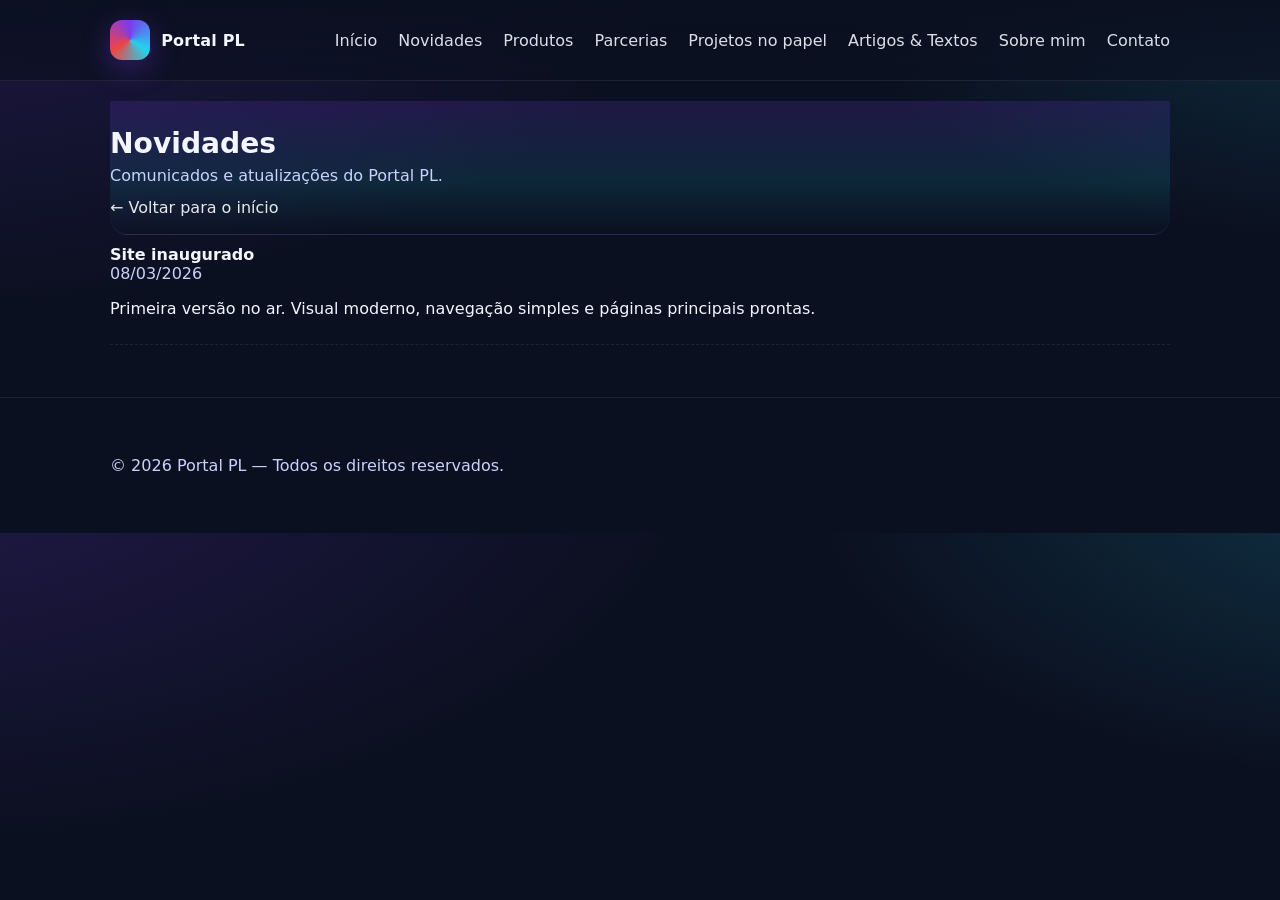
==== novidades/index.html @ f37eb790 "Add files via upload" ====
<!doctype html><html lang="pt-br"><head><meta charset="utf-8"/><meta name="viewport" content="width=device-width, initial-scale=1"/><title>Novidades · Portal PL</title><link rel="stylesheet" href="../assets/css/styles.css"/></head><body><header class="header"><div class="container nav"><div class="brand"><div class="logo"></div><span>Portal PL</span></div>
<nav>
      <a href="../index.html">Início</a>
      <a href="../novidades/index.html">Novidades</a>
      <a href="../produtos/index.html">Produtos</a>
      <a href="../parcerias/index.html">Parcerias</a>
      <a href="../projetos-no-papel/index.html">Projetos no papel</a>
      <a href="../artigos-textos/index.html">Artigos & Textos</a>
      <a href="../sobre.html">Sobre mim</a>
      <a href="../contato.html">Contato</a>
    </nav>
</div></header><main class="container"><section class="panel-top"><h1>Novidades</h1><p>Comunicados e atualizações do Portal PL.</p><a class="back" href="../index.html">← Voltar para o início</a></section><ul class="list"><li><strong>Site inaugurado</strong><div class="muted" style="color:var(--muted)">08/03/2026</div><p>Primeira versão no ar. Visual moderno, navegação simples e páginas principais prontas.</p></li></ul></main><footer class="footer"><div class="container"><p>© 2026 Portal PL — Todos os direitos reservados.</p></div></footer><script src="../assets/js/app.js"></script></body></html>
---- assets/css/styles.css ----
:root{--bg:#0b1020;--text:#f3f6ff;--muted:#c9d2ff;--brand:#7c3aed;--brand2:#22d3ee;--brand3:#ef4444;--card:#0f1630;--border:rgba(255,255,255,.08);--shadow:0 10px 30px rgba(0,0,0,.35)}
*{box-sizing:border-box}html,body{margin:0;padding:0;background:radial-gradient(1400px 700px at -10% -20%, rgba(124,58,237,.22), transparent 60%), radial-gradient(1200px 600px at 110% -10%, rgba(34,211,238,.18), transparent 50%), var(--bg); color:var(--text); font-family:system-ui,-apple-system,Segoe UI,Roboto,Ubuntu,"Helvetica Neue",Arial}
img{max-width:100%;display:block}.container{max-width:1100px;margin:0 auto;padding:1.25rem}
.header{position:sticky;top:0;z-index:50;background:linear-gradient(180deg, rgba(11,16,32,.95), rgba(11,16,32,.65)); border-bottom:1px solid var(--border); backdrop-filter: blur(6px)}
.nav{display:flex;align-items:center;justify-content:space-between}.brand{display:flex;align-items:center;gap:.7rem;font-weight:800;letter-spacing:.2px}.brand .logo{width:40px;height:40px;border-radius:12px;background:conic-gradient(from 0deg,var(--brand),var(--brand2),var(--brand3),var(--brand)); box-shadow:0 8px 28px rgba(124,58,237,.35)}nav a{color:var(--text);text-decoration:none;margin-left:1rem;opacity:.9}nav a:hover{opacity:1}nav a.active{border-bottom:2px solid var(--brand2);padding-bottom:.35rem}
.hero{display:grid;grid-template-columns:1.1fr 1fr;gap:2rem;padding:2.2rem 0 1.2rem;align-items:center}.kicker{color:var(--brand2);text-transform:uppercase;letter-spacing:.14em;font-size:.78rem}.title{font-weight:900;line-height:1.05;font-size:clamp(2rem,3.2vw,3.2rem)}.subtitle{color:var(--muted);margin-top:.7rem;max-width:60ch}.btns{display:flex;gap:1rem;margin-top:1.2rem;flex-wrap:wrap}.btn{background:linear-gradient(135deg,var(--brand),var(--brand2)); color:#001018;font-weight:800;text-decoration:none;padding:.9rem 1.1rem;border-radius:14px;box-shadow:0 8px 30px rgba(124,58,237,.25)}.btn.ghost{background:transparent;border:1px solid var(--border);color:var(--text)}.cover{border-radius:16px;box-shadow:var(--shadow);height:320px;object-fit:cover}
.section{padding:1.6rem 0}.section h2{font-size:1.5rem;margin:.2rem 0 1rem}
.grid{display:grid;gap:1.2rem;grid-template-columns:repeat(auto-fit,minmax(260px,1fr))}.card{background:linear-gradient(180deg,rgba(255,255,255,.02),rgba(255,255,255,.01));border:1px solid var(--border);border-radius:16px;overflow:hidden;box-shadow:var(--shadow)}.card .cover{height:160px;object-fit:cover}.card .content{padding:1rem}.card h3{margin:.3rem 0 .4rem;font-size:1.08rem}.card p{color:var(--muted)}
.panel-top{background:linear-gradient(180deg,rgba(124,58,237,.18),rgba(34,211,238,.12) 60%, transparent 100%); border-bottom:1px solid var(--border); padding:1.6rem 0 1.1rem; border-radius:0 0 18px 18px}.panel-top h1{margin:0;font-size:clamp(1.4rem,2.2vw,2rem)}.panel-top p{margin:.4rem 0 0;color:var(--muted)}.back{display:inline-block;margin-top:.8rem;color:#fff;text-decoration:none;opacity:.9}.back:hover{opacity:1}
.list{list-style:none;padding:0;margin:0}.list li{padding:.6rem 0;border-bottom:1px dashed var(--border)}.tag{display:inline-block;font-size:.75rem;padding:.2rem .5rem;border-radius:999px;border:1px solid var(--border);color:var(--muted)}
input,textarea{background:rgba(255,255,255,.02);border:1px solid var(--border);border-radius:12px;padding:.75rem .95rem;color:var(--text);width:100%}label{font-size:.95rem;color:var(--muted)}.form{display:grid;gap:.9rem;max-width:640px}
.footer{border-top:1px solid var(--border);color:var(--muted);padding:1.4rem 0;margin-top:2rem}
@media (max-width:860px){.hero{grid-template-columns:1fr}.cover{height:220px}}
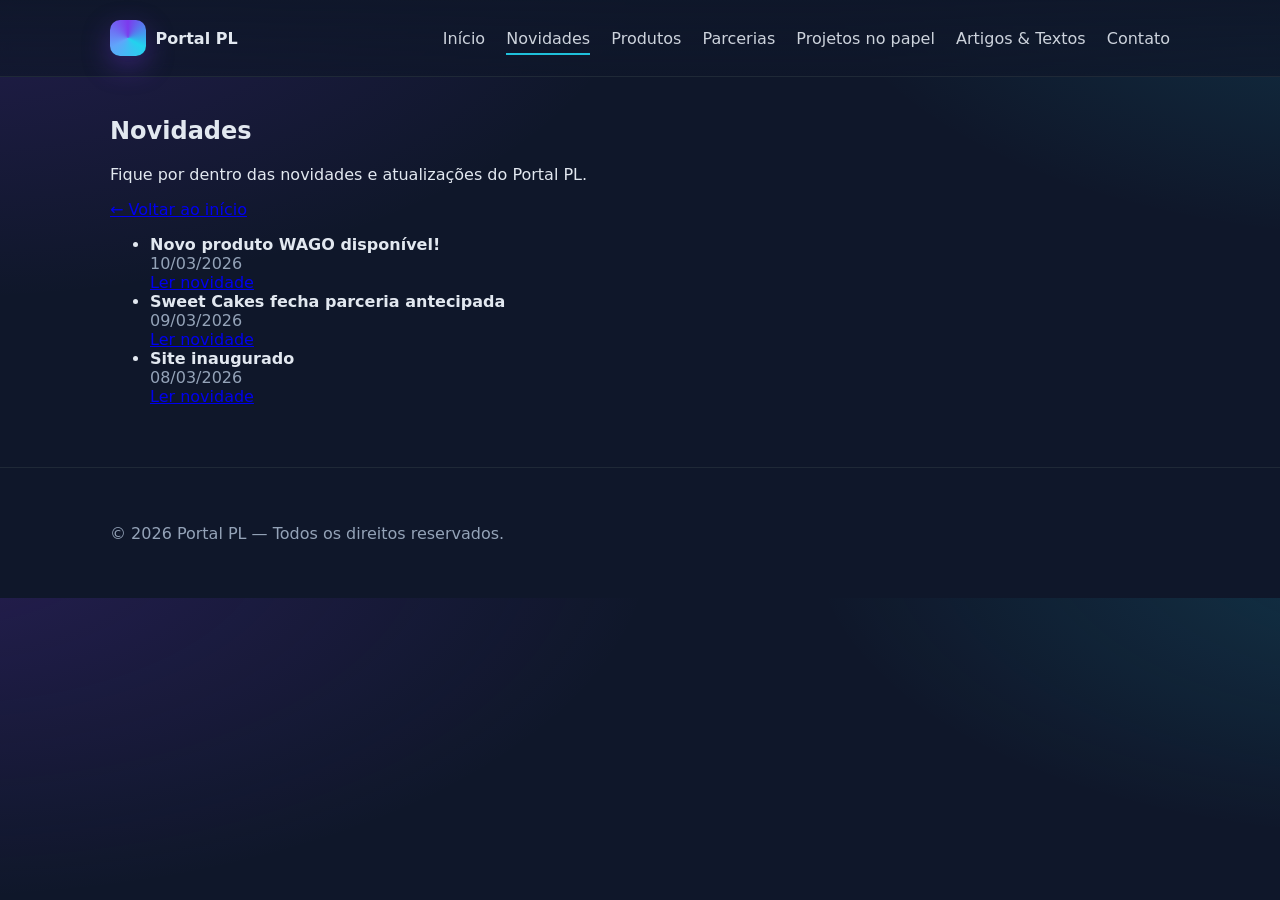
==== commit aac761df: "Add files via upload" ====
--- a/novidades/index.html
+++ b/novidades/index.html
@@ -1,12 +1,51 @@
-<!doctype html><html lang="pt-br"><head><meta charset="utf-8"/><meta name="viewport" content="width=device-width, initial-scale=1"/><title>Novidades · Portal PL</title><link rel="stylesheet" href="../assets/css/styles.css"/></head><body><header class="header"><div class="container nav"><div class="brand"><div class="logo"></div><span>Portal PL</span></div>
+
+<!doctype html>
+<html lang="pt-br">
+<head>
+<meta charset="utf-8">
+<title>Novidades · Portal PL</title>
+<link rel="stylesheet" href="../assets/css/styles.css">
+</head>
+<body>
+<header class="header"><div class="container nav"><div class="brand"><div class="logo"></div><span>Portal PL</span></div>
 <nav>
-      <a href="../index.html">Início</a>
-      <a href="../novidades/index.html">Novidades</a>
-      <a href="../produtos/index.html">Produtos</a>
-      <a href="../parcerias/index.html">Parcerias</a>
-      <a href="../projetos-no-papel/index.html">Projetos no papel</a>
-      <a href="../artigos-textos/index.html">Artigos & Textos</a>
-      <a href="../sobre.html">Sobre mim</a>
-      <a href="../contato.html">Contato</a>
-    </nav>
-</div></header><main class="container"><section class="panel-top"><h1>Novidades</h1><p>Comunicados e atualizações do Portal PL.</p><a class="back" href="../index.html">← Voltar para o início</a></section><ul class="list"><li><strong>Site inaugurado</strong><div class="muted" style="color:var(--muted)">08/03/2026</div><p>Primeira versão no ar. Visual moderno, navegação simples e páginas principais prontas.</p></li></ul></main><footer class="footer"><div class="container"><p>© 2026 Portal PL — Todos os direitos reservados.</p></div></footer><script src="../assets/js/app.js"></script></body></html>+<a href="../index.html">Início</a>
+<a href="index.html" class="active">Novidades</a>
+<a href="../produtos/index.html">Produtos</a>
+<a href="../parcerias/index.html">Parcerias</a>
+<a href="../projetos-no-papel/index.html">Projetos no papel</a>
+<a href="../artigos-textos/index.html">Artigos & Textos</a>
+
+<a href="../contato.html">Contato</a>
+</nav></div></header>
+
+<main class="container">
+<section class="panel-top">
+<h1>Novidades</h1>
+<p>Fique por dentro das novidades e atualizações do Portal PL.</p>
+<a class="back" href="../index.html">← Voltar ao início</a>
+</section>
+
+<ul class="list">
+<li>
+  <strong>Novo produto WAGO disponível!</strong><br>
+  <span style="color:var(--muted)">10/03/2026</span><br>
+  <a href="wago-novo-produto.html">Ler novidade</a>
+</li>
+  <li>
+    <strong>Sweet Cakes fecha parceria antecipada</strong><br>
+    <span style="color:var(--muted)">09/03/2026</span><br>
+    <a href="sweet-cakes.html">Ler novidade</a>
+  </li>
+  <li>
+    <strong>Site inaugurado</strong><br>
+    <span style="color:var(--muted)">08/03/2026</span><br>
+    <a href="post-exemplo.html">Ler novidade</a>
+  </li>
+</ul>
+</main>
+
+<footer class="footer"><div class="container"><p>© 2026 Portal PL — Todos os direitos reservados.</p></div></footer>
+<script src="../assets/js/app.js"></script>
+</body>
+</html>
--- a/assets/css/styles.css
+++ b/assets/css/styles.css
@@ -1,14 +1,25 @@
 
-:root{--bg:#0b1020;--text:#f3f6ff;--muted:#c9d2ff;--brand:#7c3aed;--brand2:#22d3ee;--brand3:#ef4444;--card:#0f1630;--border:rgba(255,255,255,.08);--shadow:0 10px 30px rgba(0,0,0,.35)}
-*{box-sizing:border-box}html,body{margin:0;padding:0;background:radial-gradient(1400px 700px at -10% -20%, rgba(124,58,237,.22), transparent 60%), radial-gradient(1200px 600px at 110% -10%, rgba(34,211,238,.18), transparent 50%), var(--bg); color:var(--text); font-family:system-ui,-apple-system,Segoe UI,Roboto,Ubuntu,"Helvetica Neue",Arial}
-img{max-width:100%;display:block}.container{max-width:1100px;margin:0 auto;padding:1.25rem}
-.header{position:sticky;top:0;z-index:50;background:linear-gradient(180deg, rgba(11,16,32,.95), rgba(11,16,32,.65)); border-bottom:1px solid var(--border); backdrop-filter: blur(6px)}
-.nav{display:flex;align-items:center;justify-content:space-between}.brand{display:flex;align-items:center;gap:.7rem;font-weight:800;letter-spacing:.2px}.brand .logo{width:40px;height:40px;border-radius:12px;background:conic-gradient(from 0deg,var(--brand),var(--brand2),var(--brand3),var(--brand)); box-shadow:0 8px 28px rgba(124,58,237,.35)}nav a{color:var(--text);text-decoration:none;margin-left:1rem;opacity:.9}nav a:hover{opacity:1}nav a.active{border-bottom:2px solid var(--brand2);padding-bottom:.35rem}
-.hero{display:grid;grid-template-columns:1.1fr 1fr;gap:2rem;padding:2.2rem 0 1.2rem;align-items:center}.kicker{color:var(--brand2);text-transform:uppercase;letter-spacing:.14em;font-size:.78rem}.title{font-weight:900;line-height:1.05;font-size:clamp(2rem,3.2vw,3.2rem)}.subtitle{color:var(--muted);margin-top:.7rem;max-width:60ch}.btns{display:flex;gap:1rem;margin-top:1.2rem;flex-wrap:wrap}.btn{background:linear-gradient(135deg,var(--brand),var(--brand2)); color:#001018;font-weight:800;text-decoration:none;padding:.9rem 1.1rem;border-radius:14px;box-shadow:0 8px 30px rgba(124,58,237,.25)}.btn.ghost{background:transparent;border:1px solid var(--border);color:var(--text)}.cover{border-radius:16px;box-shadow:var(--shadow);height:320px;object-fit:cover}
-.section{padding:1.6rem 0}.section h2{font-size:1.5rem;margin:.2rem 0 1rem}
-.grid{display:grid;gap:1.2rem;grid-template-columns:repeat(auto-fit,minmax(260px,1fr))}.card{background:linear-gradient(180deg,rgba(255,255,255,.02),rgba(255,255,255,.01));border:1px solid var(--border);border-radius:16px;overflow:hidden;box-shadow:var(--shadow)}.card .cover{height:160px;object-fit:cover}.card .content{padding:1rem}.card h3{margin:.3rem 0 .4rem;font-size:1.08rem}.card p{color:var(--muted)}
-.panel-top{background:linear-gradient(180deg,rgba(124,58,237,.18),rgba(34,211,238,.12) 60%, transparent 100%); border-bottom:1px solid var(--border); padding:1.6rem 0 1.1rem; border-radius:0 0 18px 18px}.panel-top h1{margin:0;font-size:clamp(1.4rem,2.2vw,2rem)}.panel-top p{margin:.4rem 0 0;color:var(--muted)}.back{display:inline-block;margin-top:.8rem;color:#fff;text-decoration:none;opacity:.9}.back:hover{opacity:1}
-.list{list-style:none;padding:0;margin:0}.list li{padding:.6rem 0;border-bottom:1px dashed var(--border)}.tag{display:inline-block;font-size:.75rem;padding:.2rem .5rem;border-radius:999px;border:1px solid var(--border);color:var(--muted)}
-input,textarea{background:rgba(255,255,255,.02);border:1px solid var(--border);border-radius:12px;padding:.75rem .95rem;color:var(--text);width:100%}label{font-size:.95rem;color:var(--muted)}.form{display:grid;gap:.9rem;max-width:640px}
-.footer{border-top:1px solid var(--border);color:var(--muted);padding:1.4rem 0;margin-top:2rem}
-@media (max-width:860px){.hero{grid-template-columns:1fr}.cover{height:220px}}
+:root{--bg:#0f172a;--text:#e2e8f0;--muted:#94a3b8;--brand:#7c3aed;--brand2:#22d3ee;--card:#111827;--border:#1f2937;--shadow:0 16px 60px rgba(0,0,0,.35)}
+*{box-sizing:border-box}html,body{margin:0;padding:0;background:radial-gradient(1200px 600px at -5% -10%, rgba(124,58,237,.20), transparent 60%), radial-gradient(1000px 500px at 110% -10%, rgba(34,211,238,.16), transparent 60%), var(--bg); color:var(--text); font-family:system-ui,-apple-system,Segoe UI,Roboto,Ubuntu,"Helvetica Neue",Arial}
+img{max-width:100%;display:block}
+.container{max-width:1100px;margin:0 auto;padding:1.25rem}
+.header{position:sticky;top:0;z-index:50;background:linear-gradient(180deg, rgba(15,23,42,.95), rgba(15,23,42,.75));border-bottom:1px solid var(--border);backdrop-filter:blur(6px)}
+.nav{display:flex;align-items:center;justify-content:space-between}
+.brand{display:flex;align-items:center;gap:.6rem;font-weight:800}
+.brand .logo{width:36px;height:36px;border-radius:10px;background:conic-gradient(from 0deg,var(--brand),var(--brand2),#60a5fa,var(--brand));box-shadow:0 10px 28px rgba(124,58,237,.35)}
+nav a{color:var(--text);text-decoration:none;margin-left:1rem;opacity:.9}
+nav a:hover{opacity:1}
+nav a.active{border-bottom:2px solid var(--brand2);padding-bottom:.35rem}
+.hero{display:grid;grid-template-columns:1.15fr 1fr;gap:2rem;align-items:center;padding:2.2rem 0 1.6rem}
+.kicker{color:#93c5fd;text-transform:uppercase;letter-spacing:.12em;font-size:.8rem}
+.title{font-weight:900;line-height:1.05;font-size:clamp(2rem,3.1vw,3.1rem)}
+.subtitle{color:var(--muted);margin-top:.6rem;max-width:60ch}
+.btns{display:flex;gap:.8rem;margin-top:1.1rem;flex-wrap:wrap}
+.btn{background:linear-gradient(135deg,var(--brand),var(--brand2));color:#001018;font-weight:800;text-decoration:none;padding:.85rem 1rem;border-radius:14px;box-shadow:0 14px 40px rgba(124,58,237,.25);transition:transform .15s ease, box-shadow .2s ease}
+.btn:hover{transform:translateY(-2px);box-shadow:0 18px 46px rgba(124,58,237,.28)}
+.btn.ghost{background:#0b1324;border:1px solid var(--border);color:var(--text);box-shadow:0 12px 30px rgba(0,0,0,.25)}
+.btn.alt{background:#0b1324;border:1px solid var(--border);color:var(--text)}
+.btn.alt:hover{background:#111f3a}
+.cover{border-radius:16px;box-shadow:var(--shadow);height:300px;object-fit:cover}
+.footer{border-top:1px solid var(--border);color:var(--muted);padding:1.2rem 0;margin-top:1.6rem}
+@media(max-width:860px){.hero{grid-template-columns:1fr}.cover{height:220px}}
